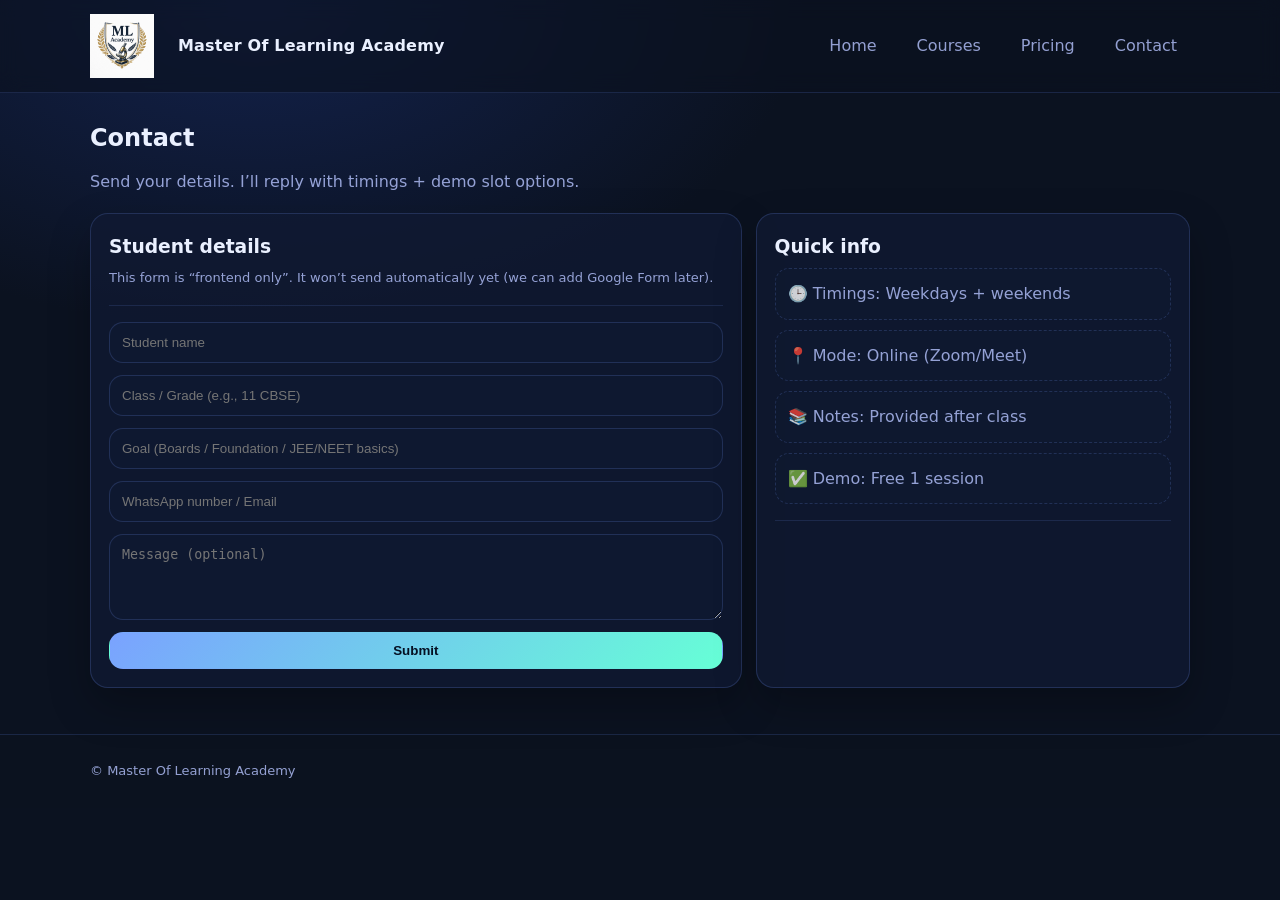
==== contact.html @ 6d3c1f2a "Update contact.html" ====
<!doctype html>
<html lang="en">
<head>
  <meta charset="utf-8" />
  <meta name="viewport" content="width=device-width,initial-scale=1" />
  <title>Contact | Master Of Learning Academy </title>
  <link rel="stylesheet" href="assets/style.css" />
</head>
<body>
  <header class="nav">
    <div class="container nav-inner">
      <a class="brand" href="index.html">
        <img src="assets\images\ML-Academy Logo.png" alt="ML Academy Logo" class="brand-logo"></span><span> Master Of Learning Academy </span></a>
      <nav class="menu">
        <a href="index.html">Home</a>
        <a href="courses.html">Courses</a>
        <a href="pricing.html">Pricing</a>
        <a href="contact.html">Contact</a>
      </nav>
    </div>
  </header>

  <main class="container section">
    <h2>Contact</h2>
    <p class="lead">Send your details. I’ll reply with timings + demo slot options.</p>

    <div class="grid3" style="grid-template-columns: 1.2fr 0.8fr; gap:14px">
      <div class="card">
        <h3>Student details</h3>
        <p class="small">This form is “frontend only”. It won’t send automatically yet (we can add Google Form later).</p>
        <hr class="sep" />

        <form class="form" onsubmit="return showMsg(event)">
          <input class="input" id="name" placeholder="Student name" required />
          <input class="input" id="grade" placeholder="Class / Grade (e.g., 11 CBSE)" required />
          <input class="input" id="goal" placeholder="Goal (Boards / Foundation / JEE/NEET basics)" required />
          <input class="input" id="contact" placeholder="WhatsApp number / Email" required />
          <textarea class="input" id="msg" rows="4" placeholder="Message (optional)"></textarea>
          <button class="btn primary" type="submit">Submit</button>
          <div class="note" id="done" style="display:none"></div>
        </form>
      </div>

      <div class="card">
        <h3>Quick info</h3>
        <ul class="list">
          <li>🕒 Timings: Weekdays + weekends</li>
          <li>📍 Mode: Online (Zoom/Meet)</li>
          <li>📚 Notes: Provided after class</li>
          <li>✅ Demo: Free 1 session</li>
        </ul>
        <hr class="sep" />
        <p class="note"></p>
      </div>
    </div>
  </main>

  <footer class="footer">
    <div class="container"><div class="small">© Master Of Learning Academy </div></div>
  </footer>

  <script>
    const PHONE = "919962067925"; // <-- your WhatsApp number with country code, no + sign

  document.querySelector("form").addEventListener("submit", function(e){
    e.preventDefault();
      const name = document.getElementById("name").value.trim();
      const grade = document.getElementById("grade").value.trim();
      const goal = document.getElementById("goal").value.trim();
      const phone = document.getElementById("phone").value.trim();
      const msg   = document.getElementById("message").value.trim();

      const text =
`New Enquiry 📚
Name: ${name}
Class: ${grade}
Goal: ${goal}
Student Contact: ${phone}
Message: ${msg || "-"} `;

    const url = `https://wa.me/${PHONE}?text=${encodeURIComponent(text)}`;
    window.open(url, "_blank");
  });
</script>
</body>
</html>
---- assets/style.css ----
:root{
  --bg:#0b1220;
  --card:#101a33;
  --text:#eaf0ff;
  --muted:#b7c4ffcc;
  --accent:#7aa2ff;
  --accent2:#66ffd6;
  --border:#26365f;
}

*{box-sizing:border-box}
body{
  margin:0;
  font-family:system-ui,-apple-system,Segoe UI,Roboto,Arial,sans-serif;
  background: radial-gradient(1000px 600px at 20% 0%, #13224d 0%, var(--bg) 55%) fixed;
  color:var(--text);
  line-height:1.6;
}
a{color:inherit;text-decoration:none}
.container{width:min(1100px, 92%); margin:0 auto;}
.nav{
  position:sticky; top:0;
  backdrop-filter: blur(10px);
  background: rgba(11,18,32,0.65);
  border-bottom:1px solid rgba(38,54,95,0.6);
  z-index:50;
}
.nav-inner{
  display:flex; align-items:center; justify-content:space-between;
  padding:14px 0;
}
.brand{
  display:flex; gap:10px; align-items:center;
  font-weight:800; letter-spacing:0.2px;
}
.logo{
  width:34px; height:34px; border-radius:10px;
  background: linear-gradient(135deg, var(--accent), var(--accent2));
  box-shadow: 0 10px 30px rgba(122,162,255,0.25);
}
.menu{display:flex; gap:14px; flex-wrap:wrap}
.menu a{
  padding:8px 12px;
  border:1px solid transparent;
  border-radius:12px;
  color:var(--muted);
}
.menu a:hover{border-color:var(--border); color:var(--text); background:rgba(16,26,51,0.55);}

.hero{
  padding:64px 0 28px;
}
.hero-grid{
  display:grid; grid-template-columns: 1.2fr 0.8fr; gap:24px;
}
@media (max-width: 860px){
  .hero-grid{grid-template-columns:1fr}
}
.h-title{
  font-size: clamp(28px, 4vw, 44px);
  line-height:1.15;
  margin:0 0 12px;
}
.h-sub{color:var(--muted); margin:0 0 18px}
.badges{display:flex; gap:10px; flex-wrap:wrap; margin:18px 0 0}
.badge{
  font-size:13px; color:var(--muted);
  border:1px solid var(--border);
  background: rgba(16,26,51,0.55);
  padding:8px 10px; border-radius:999px;
}

.card{
  background: rgba(16,26,51,0.75);
  border:1px solid rgba(38,54,95,0.85);
  border-radius:18px;
  padding:18px;
  box-shadow: 0 18px 40px rgba(0,0,0,0.25);
}
.card h3{margin:0 0 6px}
.card p{margin:0; color:var(--muted)}
.grid3{
  display:grid; grid-template-columns:repeat(3,1fr); gap:14px;
}
@media (max-width: 860px){ .grid3{grid-template-columns:1fr} }

.btns{display:flex; gap:12px; flex-wrap:wrap; margin-top:18px}
.btn{
  display:inline-flex; align-items:center; justify-content:center;
  padding:10px 14px; border-radius:14px;
  border:1px solid var(--border);
  background: rgba(16,26,51,0.65);
  color:var(--text);
  font-weight:650;
}
.btn.primary{
  background: linear-gradient(135deg, var(--accent), var(--accent2));
  border-color: transparent;
  color:#051022;
}
.btn:hover{transform: translateY(-1px); transition: 0.12s ease;}

.section{padding:26px 0 46px}
.section h2{margin:0 0 12px}
.section .lead{color:var(--muted); margin:0 0 18px}

.list{
  display:grid; gap:10px; margin:0; padding:0; list-style:none;
}
.list li{
  padding:12px 12px;
  border:1px dashed rgba(38,54,95,0.85);
  border-radius:14px;
  color:var(--muted);
  background: rgba(16,26,51,0.35);
}
.footer{
  padding:26px 0;
  border-top:1px solid rgba(38,54,95,0.6);
  color:var(--muted);
  background: rgba(11,18,32,0.4);
}
.small{font-size:13px; color:var(--muted)}
.input{
  width:100%;
  padding:12px 12px;
  border-radius:14px;
  border:1px solid rgba(38,54,95,0.85);
  background: rgba(16,26,51,0.55);
  color:var(--text);
  outline:none;
}
.input:focus{border-color: rgba(122,162,255,0.9);}
.form{display:grid; gap:12px}
hr.sep{border:none;border-top:1px solid rgba(38,54,95,0.6); margin:16px 0}
.note{color:var(--muted); font-size:14px}


.brand {
  display: flex;
  align-items: center;
  gap: 24px;
  text-decoration: none;
}

.brand-logo {
  height: 64px;        /* adjust if needed */
  width: auto;
}


.brand-text {
  font-size: 44px;     /* 👈 bigger text */
  font-weight: 700;   /* bold academic look */
  color: #ffffff;
  letter-spacing: 0.4px;
}
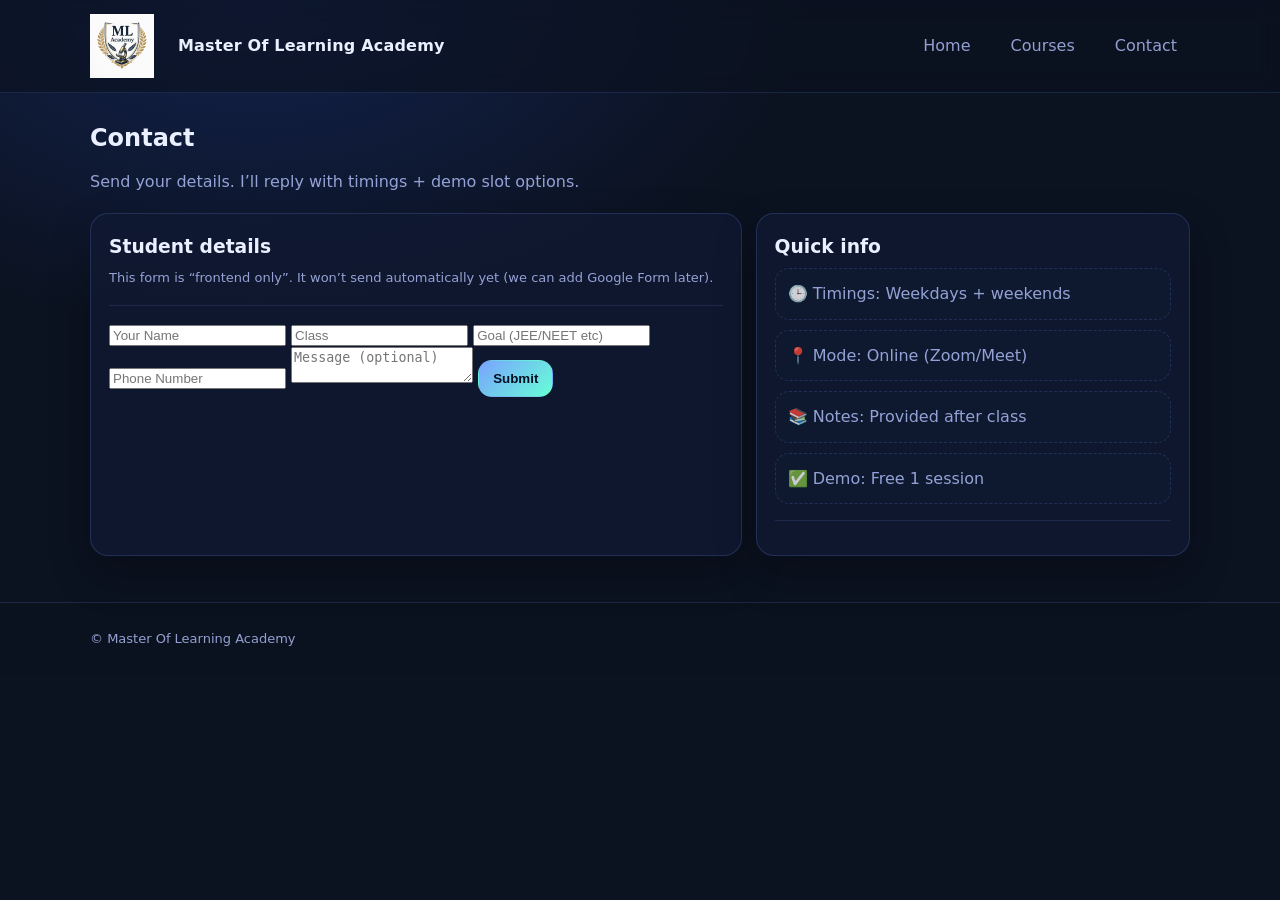
==== commit 64038e54: "Update contact.html" ====
--- a/contact.html
+++ b/contact.html
@@ -14,7 +14,7 @@
       <nav class="menu">
         <a href="index.html">Home</a>
         <a href="courses.html">Courses</a>
-        <a href="pricing.html">Pricing</a>
+        <!--<a href="pricing.html">Pricing</a> -->
         <a href="contact.html">Contact</a>
       </nav>
     </div>
@@ -30,15 +30,16 @@
         <p class="small">This form is “frontend only”. It won’t send automatically yet (we can add Google Form later).</p>
         <hr class="sep" />
 
-        <form class="form" onsubmit="return showMsg(event)">
-          <input class="input" id="name" placeholder="Student name" required />
-          <input class="input" id="grade" placeholder="Class / Grade (e.g., 11 CBSE)" required />
-          <input class="input" id="goal" placeholder="Goal (Boards / Foundation / JEE/NEET basics)" required />
-          <input class="input" id="contact" placeholder="WhatsApp number / Email" required />
-          <textarea class="input" id="msg" rows="4" placeholder="Message (optional)"></textarea>
-          <button class="btn primary" type="submit">Submit</button>
-          <div class="note" id="done" style="display:none"></div>
-        </form>
+        <form id="contactForm">
+          <input type="text" id="name" placeholder="Your Name" required />
+          <input type="text" id="grade" placeholder="Class" required />
+          <input type="text" id="goal" placeholder="Goal (JEE/NEET etc)" required />
+          <input type="text" id="phone" placeholder="Phone Number" required />
+          <textarea id="message" placeholder="Message (optional)"></textarea>
+          <button type="submit" class="btn primary">Submit</button>
+
+</form>
+
       </div>
 
       <div class="card">
@@ -60,7 +61,7 @@
   </footer>
 
   <script>
-    const PHONE = "919962067925"; // <-- your WhatsApp number with country code, no + sign
+    const PHONE = "919952926623"; // <-- your WhatsApp number with country code, no + sign
 
   document.querySelector("form").addEventListener("submit", function(e){
     e.preventDefault();
@@ -88,3 +89,5 @@
 
 
 
+
+
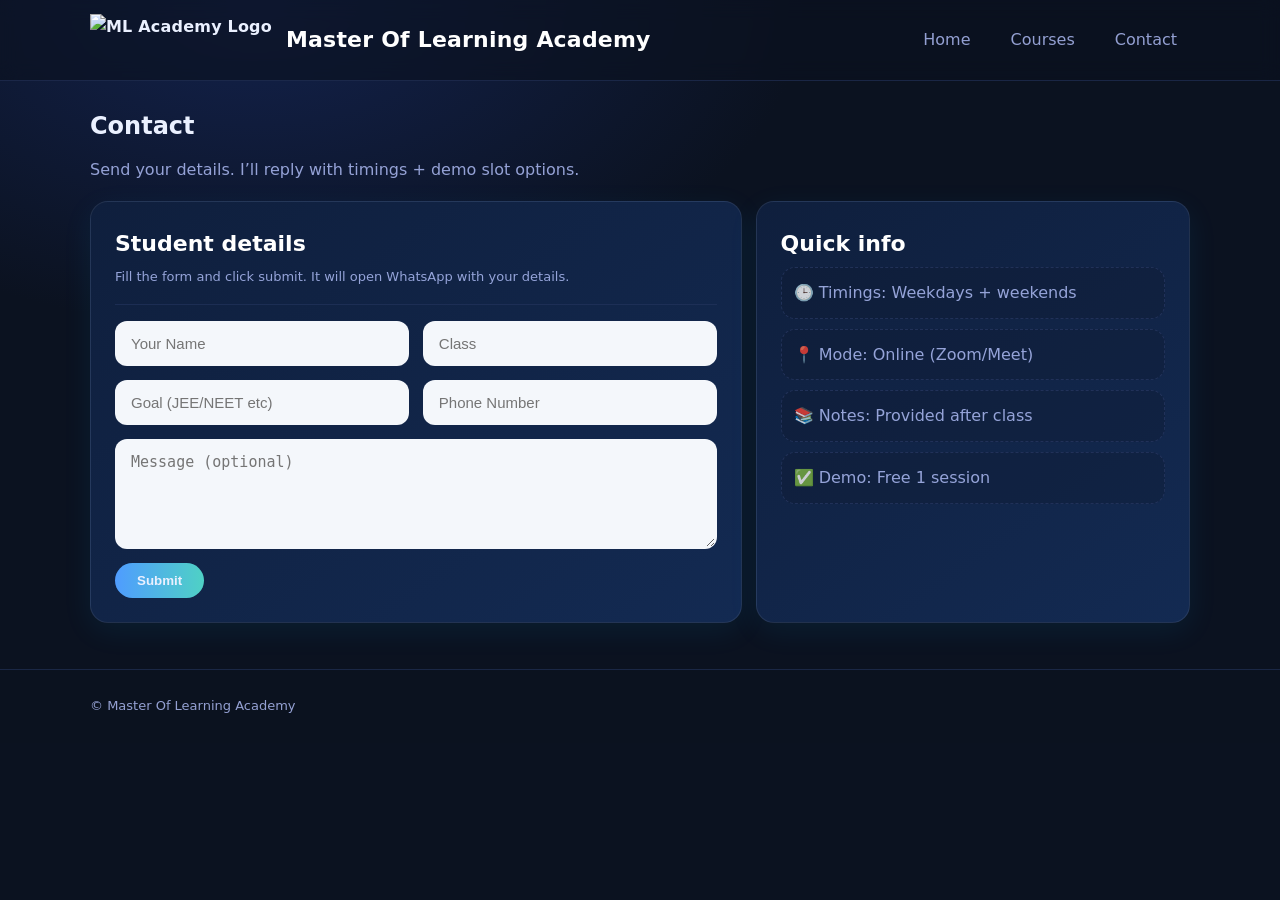
==== commit 95b86f6c: "Update contact.html" ====
--- a/contact.html
+++ b/contact.html
@@ -3,18 +3,23 @@
 <head>
   <meta charset="utf-8" />
   <meta name="viewport" content="width=device-width,initial-scale=1" />
-  <title>Contact | Master Of Learning Academy </title>
+  <title>Contact | Master Of Learning Academy</title>
   <link rel="stylesheet" href="assets/style.css" />
 </head>
 <body>
+
   <header class="nav">
     <div class="container nav-inner">
       <a class="brand" href="index.html">
-        <img src="assets\images\ML-Academy Logo.png" alt="ML Academy Logo" class="brand-logo"></span><span> Master Of Learning Academy </span></a>
+        <img src="assets/images/ML-Academy-Logo.png" 
+             alt="ML Academy Logo" 
+             class="brand-logo">
+        <span class="brand-text">Master Of Learning Academy</span>
+      </a>
+
       <nav class="menu">
         <a href="index.html">Home</a>
         <a href="courses.html">Courses</a>
-        <!--<a href="pricing.html">Pricing</a> -->
         <a href="contact.html">Contact</a>
       </nav>
     </div>
@@ -25,23 +30,33 @@
     <p class="lead">Send your details. I’ll reply with timings + demo slot options.</p>
 
     <div class="grid3" style="grid-template-columns: 1.2fr 0.8fr; gap:14px">
+
+      <!-- LEFT CARD -->
       <div class="card">
         <h3>Student details</h3>
-        <p class="small">This form is “frontend only”. It won’t send automatically yet (we can add Google Form later).</p>
+        <p class="small">
+          Fill the form and click submit. It will open WhatsApp with your details.
+        </p>
         <hr class="sep" />
 
-        <form id="contactForm">
-          <input type="text" id="name" placeholder="Your Name" required />
-          <input type="text" id="grade" placeholder="Class" required />
-          <input type="text" id="goal" placeholder="Goal (JEE/NEET etc)" required />
-          <input type="text" id="phone" placeholder="Phone Number" required />
-          <textarea id="message" placeholder="Message (optional)"></textarea>
-          <button type="submit" class="btn primary">Submit</button>
+        <form id="contactForm" class="contact-form">
+          <div class="form-grid">
 
-</form>
+            <input type="text" id="name" placeholder="Your Name" required />
+            <input type="text" id="grade" placeholder="Class" required />
 
+            <input type="text" id="goal" placeholder="Goal (JEE/NEET etc)" required />
+            <input type="text" id="phone" placeholder="Phone Number" required />
+
+            <textarea id="message" placeholder="Message (optional)"></textarea>
+
+            <button type="submit" class="btn primary">Submit</button>
+
+          </div>
+        </form>
       </div>
 
+      <!-- RIGHT CARD -->
       <div class="card">
         <h3>Quick info</h3>
         <ul class="list">
@@ -50,44 +65,42 @@
           <li>📚 Notes: Provided after class</li>
           <li>✅ Demo: Free 1 session</li>
         </ul>
-        <hr class="sep" />
-        <p class="note"></p>
       </div>
+
     </div>
   </main>
 
   <footer class="footer">
-    <div class="container"><div class="small">© Master Of Learning Academy </div></div>
+    <div class="container">
+      <div class="small">© Master Of Learning Academy</div>
+    </div>
   </footer>
 
+  <!-- WHATSAPP SCRIPT -->
   <script>
-    const PHONE = "919952926623"; // <-- your WhatsApp number with country code, no + sign
+    const PHONE = "919952926623";  // Replace with your WhatsApp number (country code + number, no +)
 
-  document.querySelector("form").addEventListener("submit", function(e){
-    e.preventDefault();
-      const name = document.getElementById("name").value.trim();
+    document.getElementById("contactForm").addEventListener("submit", function(e){
+      e.preventDefault();
+
+      const name  = document.getElementById("name").value.trim();
       const grade = document.getElementById("grade").value.trim();
-      const goal = document.getElementById("goal").value.trim();
+      const goal  = document.getElementById("goal").value.trim();
       const phone = document.getElementById("phone").value.trim();
       const msg   = document.getElementById("message").value.trim();
 
       const text =
-`New Enquiry 📚
+`New Enquiry ✅
 Name: ${name}
 Class: ${grade}
 Goal: ${goal}
 Student Contact: ${phone}
-Message: ${msg || "-"} `;
+Message: ${msg || "-"}`;
 
-    const url = `https://wa.me/${PHONE}?text=${encodeURIComponent(text)}`;
-    window.open(url, "_blank");
-  });
-</script>
+      const url = `https://wa.me/${PHONE}?text=${encodeURIComponent(text)}`;
+      window.open(url, "_blank");
+    });
+  </script>
+
 </body>
 </html>
-
-
-
-
-
-
--- a/assets/style.css
+++ b/assets/style.css
@@ -9,6 +9,7 @@
 }
 
 *{box-sizing:border-box}
+
 body{
   margin:0;
   font-family:system-ui,-apple-system,Segoe UI,Roboto,Arial,sans-serif;
@@ -16,8 +17,11 @@
   color:var(--text);
   line-height:1.6;
 }
+
 a{color:inherit;text-decoration:none}
 .container{width:min(1100px, 92%); margin:0 auto;}
+
+/* ---------------- NAV ---------------- */
 .nav{
   position:sticky; top:0;
   backdrop-filter: blur(10px);
@@ -25,19 +29,42 @@
   border-bottom:1px solid rgba(38,54,95,0.6);
   z-index:50;
 }
+
 .nav-inner{
-  display:flex; align-items:center; justify-content:space-between;
+  display:flex;
+  align-items:center;
+  justify-content:space-between;
   padding:14px 0;
-}
+  gap: 16px;
+}
+
+/* Brand area */
 .brand{
-  display:flex; gap:10px; align-items:center;
-  font-weight:800; letter-spacing:0.2px;
-}
-.logo{
-  width:34px; height:34px; border-radius:10px;
-  background: linear-gradient(135deg, var(--accent), var(--accent2));
-  box-shadow: 0 10px 30px rgba(122,162,255,0.25);
-}
+  display:flex;
+  align-items:center;
+  gap:14px;
+  font-weight:800;
+  letter-spacing:0.2px;
+  min-width: 0;
+}
+
+.brand-logo{
+  height: 52px;
+  width: auto;
+  display:block;
+}
+
+.brand-text{
+  font-size: 22px;
+  font-weight: 800;
+  color: #ffffff;
+  line-height: 1.1;
+  white-space: nowrap;
+  overflow: hidden;
+  text-overflow: ellipsis;
+}
+
+/* Menu */
 .menu{display:flex; gap:14px; flex-wrap:wrap}
 .menu a{
   padding:8px 12px;
@@ -45,16 +72,20 @@
   border-radius:12px;
   color:var(--muted);
 }
-.menu a:hover{border-color:var(--border); color:var(--text); background:rgba(16,26,51,0.55);}
-
+.menu a:hover{
+  border-color:var(--border);
+  color:var(--text);
+  background:rgba(16,26,51,0.55);
+}
+
+/* ---------------- HERO ---------------- */
 .hero{
   padding:64px 0 28px;
 }
 .hero-grid{
-  display:grid; grid-template-columns: 1.2fr 0.8fr; gap:24px;
-}
-@media (max-width: 860px){
-  .hero-grid{grid-template-columns:1fr}
+  display:grid;
+  grid-template-columns: 1.2fr 0.8fr;
+  gap:24px;
 }
 .h-title{
   font-size: clamp(28px, 4vw, 44px);
@@ -62,50 +93,86 @@
   margin:0 0 12px;
 }
 .h-sub{color:var(--muted); margin:0 0 18px}
+
 .badges{display:flex; gap:10px; flex-wrap:wrap; margin:18px 0 0}
 .badge{
-  font-size:13px; color:var(--muted);
+  font-size:13px;
+  color:var(--muted);
   border:1px solid var(--border);
   background: rgba(16,26,51,0.55);
-  padding:8px 10px; border-radius:999px;
-}
-
+  padding:8px 10px;
+  border-radius:999px;
+}
+
+/* ---------------- CARDS ---------------- */
 .card{
-  background: rgba(16,26,51,0.75);
-  border:1px solid rgba(38,54,95,0.85);
-  border-radius:18px;
-  padding:18px;
-  box-shadow: 0 18px 40px rgba(0,0,0,0.25);
-}
-.card h3{margin:0 0 6px}
+  background: linear-gradient(145deg, #0f1f3d, #132a52);
+  border: 1px solid rgba(255, 255, 255, 0.08);
+  box-shadow: 0 8px 30px rgba(0, 180, 255, 0.08);
+  border-radius: 18px;
+  padding: 24px;
+}
+
+.card h3{
+  font-size: 22px;
+  font-weight: 700;
+  color: #ffffff;
+  margin:0 0 6px;
+}
+
 .card p{margin:0; color:var(--muted)}
+
 .grid3{
-  display:grid; grid-template-columns:repeat(3,1fr); gap:14px;
-}
-@media (max-width: 860px){ .grid3{grid-template-columns:1fr} }
-
+  display:grid;
+  grid-template-columns:repeat(3,1fr);
+  gap:14px;
+}
+@media (max-width: 860px){
+  .grid3{grid-template-columns:1fr}
+}
+
+/* ---------------- BUTTONS ---------------- */
 .btns{display:flex; gap:12px; flex-wrap:wrap; margin-top:18px}
+
 .btn{
-  display:inline-flex; align-items:center; justify-content:center;
-  padding:10px 14px; border-radius:14px;
+  display:inline-flex;
+  align-items:center;
+  justify-content:center;
+  padding:10px 14px;
+  border-radius:14px;
   border:1px solid var(--border);
   background: rgba(16,26,51,0.65);
   color:var(--text);
   font-weight:650;
-}
+  transition: 0.25s ease;
+}
+
 .btn.primary{
-  background: linear-gradient(135deg, var(--accent), var(--accent2));
-  border-color: transparent;
-  color:#051022;
-}
-.btn:hover{transform: translateY(-1px); transition: 0.12s ease;}
-
+  background: linear-gradient(90deg, #4f9cff, #4fd1c5);
+  border: none;
+  font-weight: 700;
+  padding: 10px 22px;
+  border-radius: 30px;
+  transition: 0.25s ease;
+}
+
+.btn:hover{
+  transform: translateY(-2px);
+  box-shadow: 0 6px 20px rgba(79, 156, 255, 0.25);
+}
+
+/* ---------------- SECTIONS ---------------- */
 .section{padding:26px 0 46px}
 .section h2{margin:0 0 12px}
 .section .lead{color:var(--muted); margin:0 0 18px}
 
+/* ---------------- LIST ---------------- */
 .list{
-  display:grid; gap:10px; margin:0; padding:0; list-style:none;
+  display:grid;
+  gap:10px;
+  margin:0;
+  padding:0;
+  list-style:none;
 }
 .list li{
   padding:12px 12px;
@@ -114,6 +181,8 @@
   color:var(--muted);
   background: rgba(16,26,51,0.35);
 }
+
+/* ---------------- FOOTER ---------------- */
 .footer{
   padding:26px 0;
   border-top:1px solid rgba(38,54,95,0.6);
@@ -121,6 +190,10 @@
   background: rgba(11,18,32,0.4);
 }
 .small{font-size:13px; color:var(--muted)}
+
+/* ---------------- FORMS (general) ---------------- */
+.form{display:grid; gap:12px}
+
 .input{
   width:100%;
   padding:12px 12px;
@@ -131,34 +204,64 @@
   outline:none;
 }
 .input:focus{border-color: rgba(122,162,255,0.9);}
-.form{display:grid; gap:12px}
+
 hr.sep{border:none;border-top:1px solid rgba(38,54,95,0.6); margin:16px 0}
 .note{color:var(--muted); font-size:14px}
 
-
-.brand {
-  display: flex;
-  align-items: center;
-  gap: 24px;
-  text-decoration: none;
-}
-
-.brand-logo {
-  height: 64px;        /* adjust if needed */
-  width: auto;
-}
-
-
-.brand-text {
-  font-size: 44px;     /* 👈 bigger text */
-  font-weight: 700;   /* bold academic look */
-  color: #ffffff;
-  letter-spacing: 0.4px;
-}
-
-
-
-
-
-
-
+/* ---------------- CONTACT FORM (bright, non-overlapping) ---------------- */
+/* IMPORTANT: Your form must be <form class="contact-form"> */
+.contact-form .form-grid{
+  display: grid;
+  grid-template-columns: 1fr 1fr;
+  gap: 14px;
+  align-items: start;
+}
+
+.contact-form input,
+.contact-form textarea{
+  width: 100%;
+  background: #f4f7fb;
+  border: 2px solid transparent;
+  border-radius: 12px;
+  padding: 12px 14px;
+  transition: 0.25s ease;
+  font-size: 15px;
+}
+
+.contact-form input:focus,
+.contact-form textarea:focus{
+  outline: none;
+  border-color: #4fd1c5;
+  box-shadow: 0 0 10px rgba(79, 209, 197, 0.45);
+}
+
+.contact-form textarea{
+  grid-column: 1 / -1;
+  min-height: 110px;
+  resize: vertical;
+}
+
+.contact-form button{
+  grid-column: 1 / -1;
+  justify-self: start;
+}
+
+/* Mobile */
+@media (max-width: 860px){
+  .hero-grid{grid-template-columns:1fr}
+}
+
+@media (max-width: 700px){
+  .nav-inner{
+    flex-wrap: wrap;
+  }
+  .brand-text{
+    font-size: 18px;
+  }
+  .brand-logo{
+    height: 44px;
+  }
+  .contact-form .form-grid{
+    grid-template-columns: 1fr;
+  }
+}
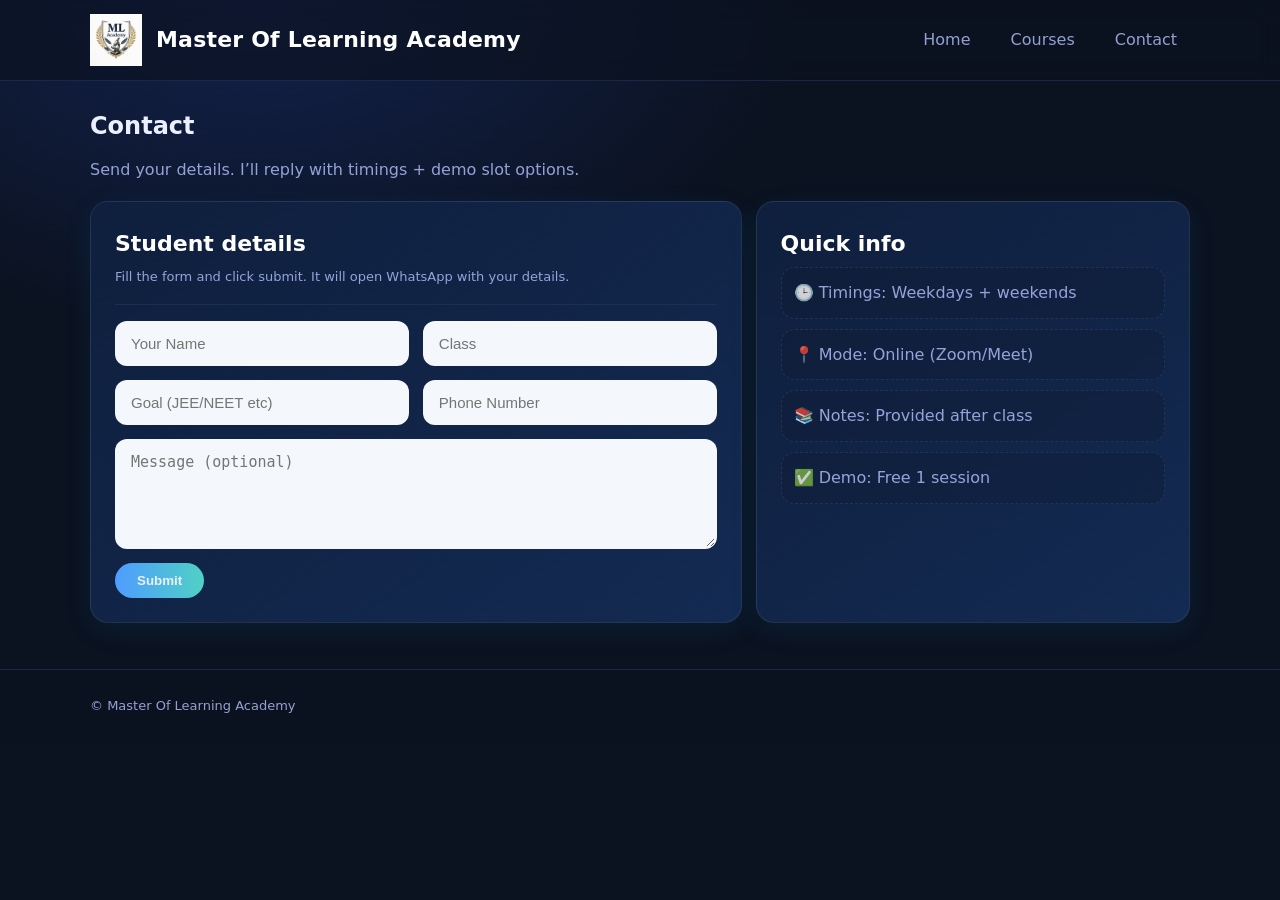
==== commit faeb51c7: "Update contact.html" ====
--- a/contact.html
+++ b/contact.html
@@ -11,9 +11,7 @@
   <header class="nav">
     <div class="container nav-inner">
       <a class="brand" href="index.html">
-        <img src="assets/images/ML-Academy-Logo.png" 
-             alt="ML Academy Logo" 
-             class="brand-logo">
+        <img src="assets\images\ML-Academy Logo.png" alt="ML Academy Logo" class="brand-logo">
         <span class="brand-text">Master Of Learning Academy</span>
       </a>
 
@@ -104,3 +102,4 @@
 
 </body>
 </html>
+
